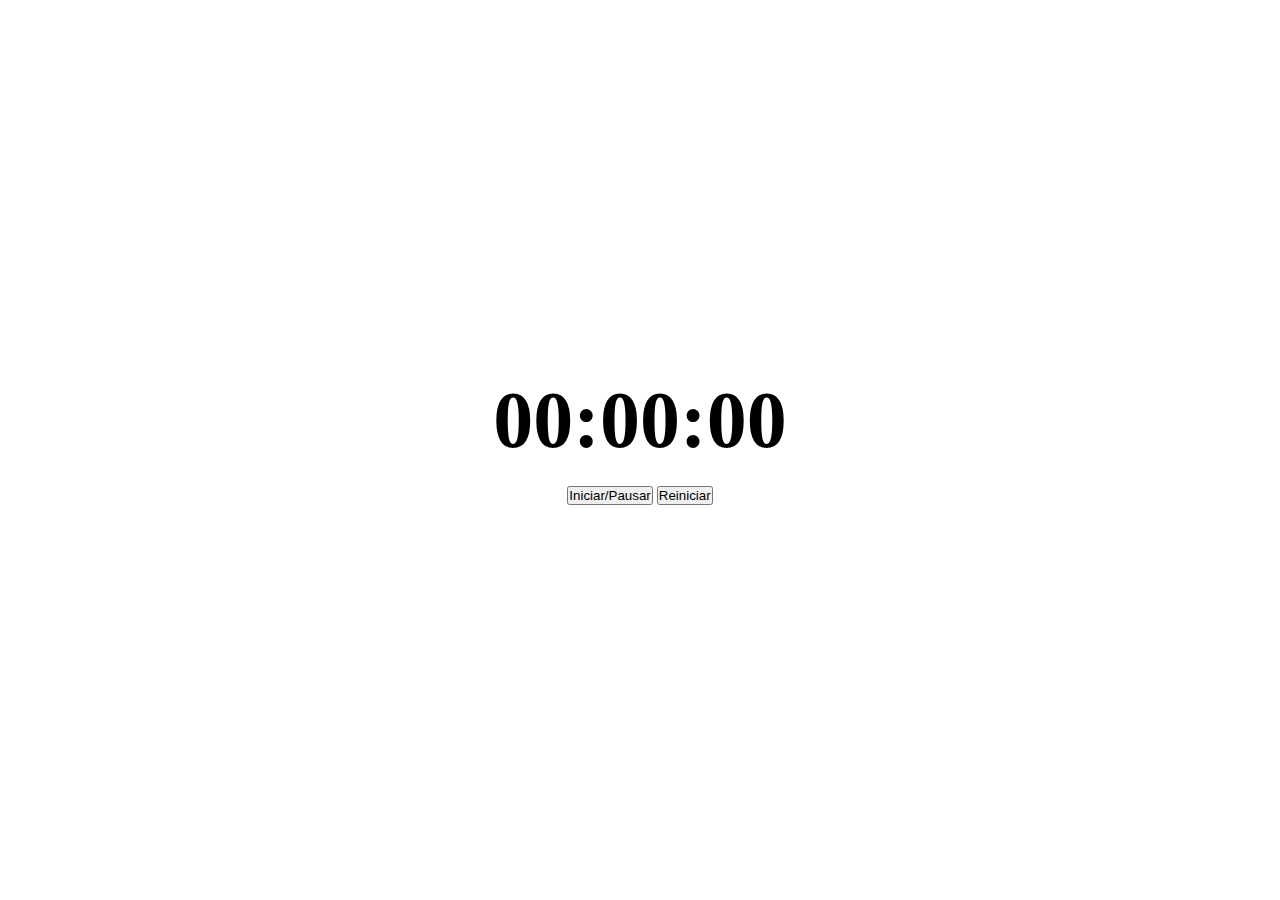
==== cronometro/index.html @ 6dddc69d "new projects" ====
<!DOCTYPE html>
<html lang="en">
  <head>
    <meta charset="UTF-8" />
    <meta http-equiv="X-UA-Compatible" content="IE=edge" />
    <meta name="viewport" content="width=device-width, initial-scale=1.0" />
    <title>Cronometro</title>
    <link rel="stylesheet" href="styles.css" />
  </head>

  <body>
    <main class="contenedor-principal">
      <div class="contenedor-interno">
        <div id="cronometro">00:00:00</div>
        <div class="contenedor-botones">
          <button id="btn-inicio-pausa" class="btn iniciar">
            Iniciar/Pausar
          </button>
          <button id="btn-reiniciar" class="btn">Reiniciar</button>
        </div>
      </div>
    </main>
    <script src="index.js"></script>
  </body>
</html>
---- cronometro/styles.css ----
* {
  margin: 0;
  padding: 0;
  box-sizing: border-box;
}

body {
  height: 100vh;
  display: flex;
  justify-content: center;
  align-items: center;
  text-align: center;
  background: url("https://images.unsplash.com/32/Mc8kW4x9Q3aRR3RkP5Im_IMG_4417.jpg?ixlib=rb-4.0.3&ixid=M3wxMjA3fDB8MHxwaG90by1wYWdlfHx8fGVufDB8fHx8fA%3D%3D&auto=format&fit=crop&w=1170&q=80")
    no-repeat center center/ cover;
}

.contenedor-principal {
    width: 80vw;
    max-width: 600px;
    min-height: 350px;
    display: flex;
    flex-wrap: wrap;
    align-items: center;
    justify-content: center;
    background-color: white;
}

.contenedor-botones{
    padding: 20px;
}

#cronometro {
    width: 100%;
    font-size: 80px;
    font-weight: bold;
    user-select: none ;
}
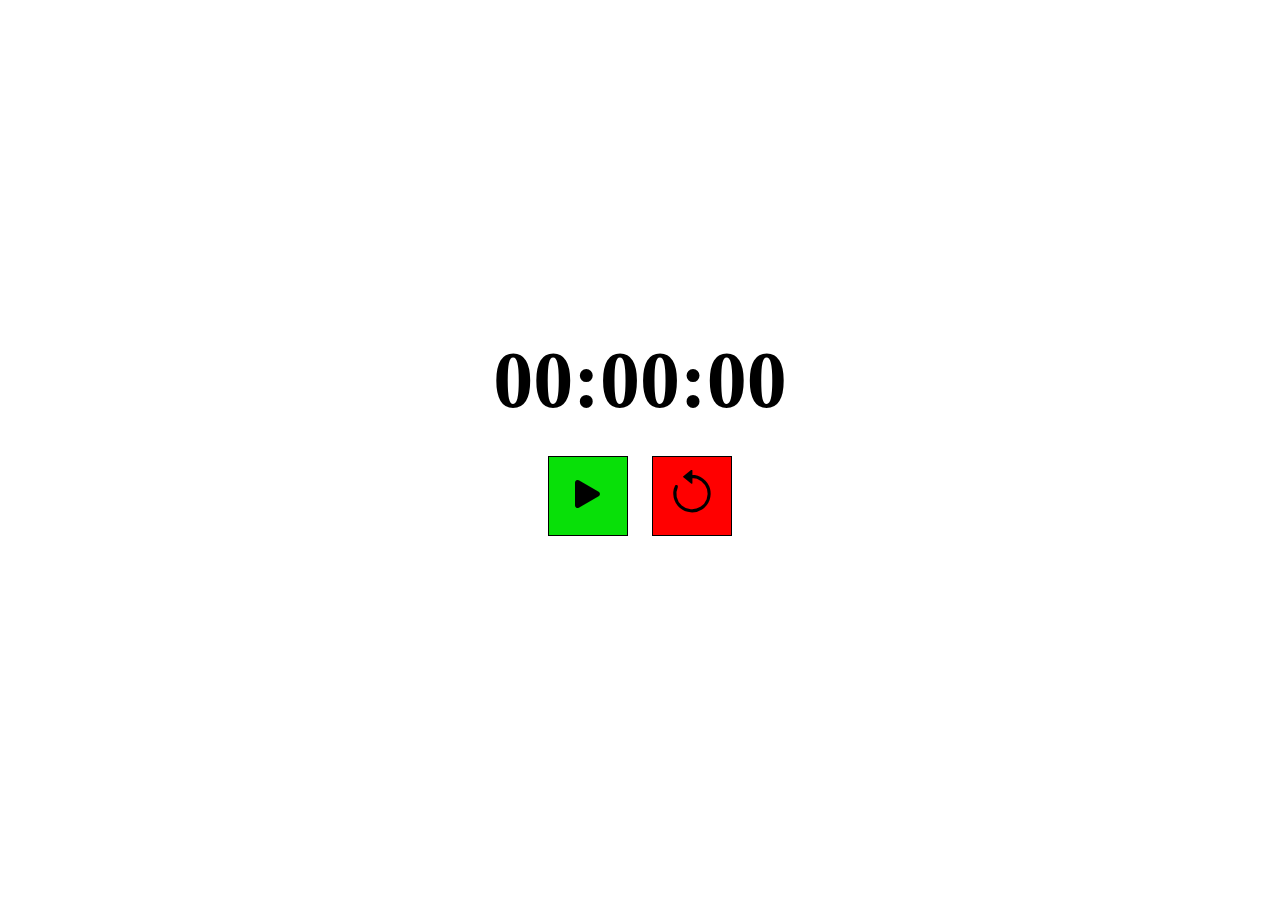
==== commit 3cb29f01: "cronometro" ====
--- a/cronometro/index.html
+++ b/cronometro/index.html
@@ -5,6 +5,11 @@
     <meta http-equiv="X-UA-Compatible" content="IE=edge" />
     <meta name="viewport" content="width=device-width, initial-scale=1.0" />
     <title>Cronometro</title>
+    <!-- Option 1: Include in HTML -->
+    <link
+      rel="stylesheet"
+      href="https://cdn.jsdelivr.net/npm/bootstrap-icons@1.3.0/font/bootstrap-icons.css"
+    />
     <link rel="stylesheet" href="styles.css" />
   </head>
 
@@ -14,9 +19,11 @@
         <div id="cronometro">00:00:00</div>
         <div class="contenedor-botones">
           <button id="btn-inicio-pausa" class="btn iniciar">
-            Iniciar/Pausar
+            <i class="bi bi-play-fill"></i>
           </button>
-          <button id="btn-reiniciar" class="btn">Reiniciar</button>
+          <button id="btn-reiniciar" class="btn">
+            <i class="bi bi-arrow-counterclockwise"></i>
+          </button>
         </div>
       </div>
     </main>
--- a/cronometro/styles.css
+++ b/cronometro/styles.css
@@ -15,23 +15,44 @@
 }
 
 .contenedor-principal {
-    width: 80vw;
-    max-width: 600px;
-    min-height: 350px;
-    display: flex;
-    flex-wrap: wrap;
-    align-items: center;
-    justify-content: center;
-    background-color: white;
+  width: 80vw;
+  max-width: 600px;
+  min-height: 350px;
+  display: flex;
+  flex-wrap: wrap;
+  align-items: center;
+  justify-content: center;
+  background-color: white;
 }
 
-.contenedor-botones{
-    padding: 20px;
+.contenedor-botones {
+  padding: 20px;
 }
 
 #cronometro {
-    width: 100%;
-    font-size: 80px;
-    font-weight: bold;
-    user-select: none ;
+  width: 100%;
+  font-size: 80px;
+  font-weight: bold;
+  user-select: none;
 }
+
+.btn {
+  width: 80px;
+  height: 80px;
+  font-size: 50px;
+  margin: 10px;
+  padding: 10px;
+  border: 1px solid black;
+}
+
+#btn-inicio-pausa.iniciar, #btn-inicio-pausa.iniciar i{
+  background-color: #08e008;
+}
+
+#btn-inicio-pausa.pausar, #btn-inicio-pausa.pausar i {
+  background-color: #ffdc00;
+}
+
+#btn-reiniciar{
+  background-color: red;
+}